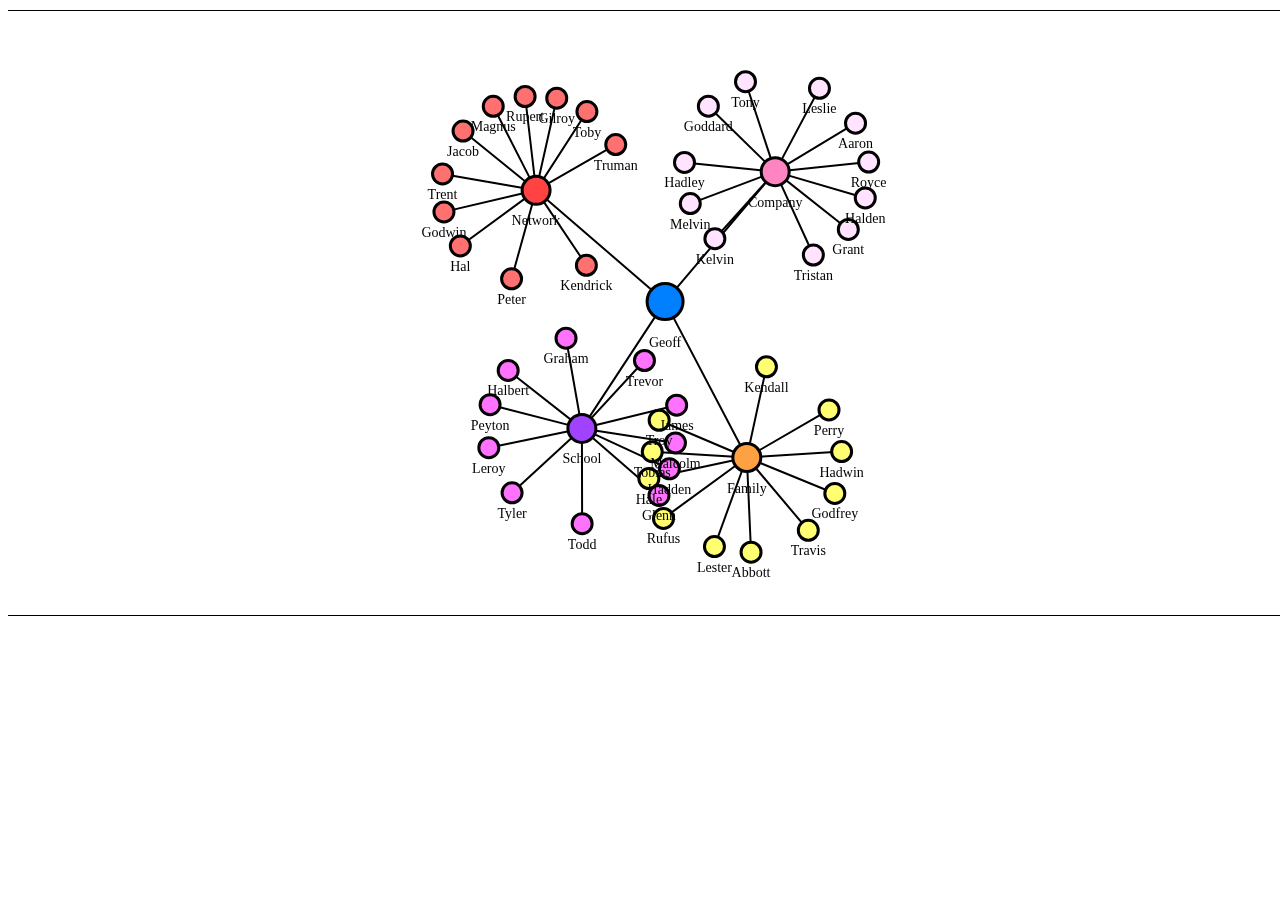
==== relationship/index.html @ 19ecad73 "update" ====
<!DOCTYPE html>
<html lang="en">

<head>
    <meta charset="UTF-8">
    <title>Document</title>
    <link href=./css/relationship.css rel=stylesheet>
</head>

<body>
    <div class="container">
        <div class=showcase>
            <canvas height=600 width=1300></canvas>
        </div>
    </div>
</body>
<script src=js/d3.min.js></script>
<script src=relation.js></script>
<script>
function initColor(r) {
    r[0].color = "#007FFF", r[1].color = "#A142FF", r[2].color = "#FF85C2", r[3].color = "#FFA142", r[4].color = "#FF4242";
    for (var o = 5; o < r.length; o++) {
        var t = d3.color(r[o % 4 + 1].color);
        r[o].color = t.brighter(1.5).toString()
    }
}

function initRadius(r) { r[0].radius = 18, r[1].radius = 14, r[2].radius = 14, r[3].radius = 14, r[4].radius = 14; for (var o = 5; o < r.length; o++) r[o].radius = 10 }
var canvas = document.querySelector("canvas"),
    width = 1300,
    height = 600;
d3.csv("./nodes.csv", function(r, o) {
    for (var t = (o.length, 4), i = [], e = 1; e <= t; e++) i.push({ source: 0, target: e });
    for (var e = t + 1; e < o.length; e++) i.push({ source: e % t + 1, target: e });
    initColor(o), initRadius(o);
    var s = new relation;
    s.setNodes(o), s.setLinks(i), s.setCanvas(canvas), s.setSize(width, height), s.setRadius(12), s.setLinkLength(90), s.setCharge(-60), s.init(), s.run()
})
</script>

<!-- </html>
<!DOCTYPE html>
<html lang=zh>
<meta charset=utf-8>
<meta content="width=device-width,initial-scale=1" name=viewport>
<title>Relationship Visualization | 十二月咖啡馆工作室</title>
<meta content=D3.js,4.0,relationship,关系图 name=keywords>
<meta content="" name=description>
<div class=container>
    <div class=show-header>
        <div class=show-header-left>Relationship Visualization</div>
        <div class=show-header-right><a href=http://www.decembercafe.org/>DecemberCafe Studio</a> <br>2016.12.24</div>
    </div>
    <div class=showcase><canvas height=600 width=1300></canvas></div>
    <div class=container_info>
        <div class=show-info>
            <h2>寄语</h2>
            <p>这是关系图谱...<h2>开发环境</h2>
                <ul>
                    <li>D3.js v4.0<li>HTML5<li>JavaScript
                </ul>
                <h2>版权声明</h2>
                <p>本作品版权属于<a href=http://www.decembercafe.org/ class=link_studio>十二月咖啡馆工作室</a>所有。未经许可，严禁转载或用于商业用途。
        </div>
        <div class=show-footer>Copyright(c) 2014-2016 <a href=http://www.decembercafe.org/>DecemberCafe Studio</a>. All Rights Reserved.</div> </div> <script>
                ! function(e, t, a, n, c, o, s) { e.GoogleAnalyticsObject = c, e[c] = e[c] || function() {
                (e[c].q = e[c].q || []).push(arguments) }, e[c].l = 1 * new Date, o = t.createElement(a), s = t.getElementsByTagName(a)[0], o.async = 1, o.src = n, s.parentNode.insertBefore(o, s) }(window, document, "script", "https://www.google-analytics.com/analytics.js", "ga"), ga("create", "UA-83541150-1", "auto"), ga("send", "pageview")
                </script> -->
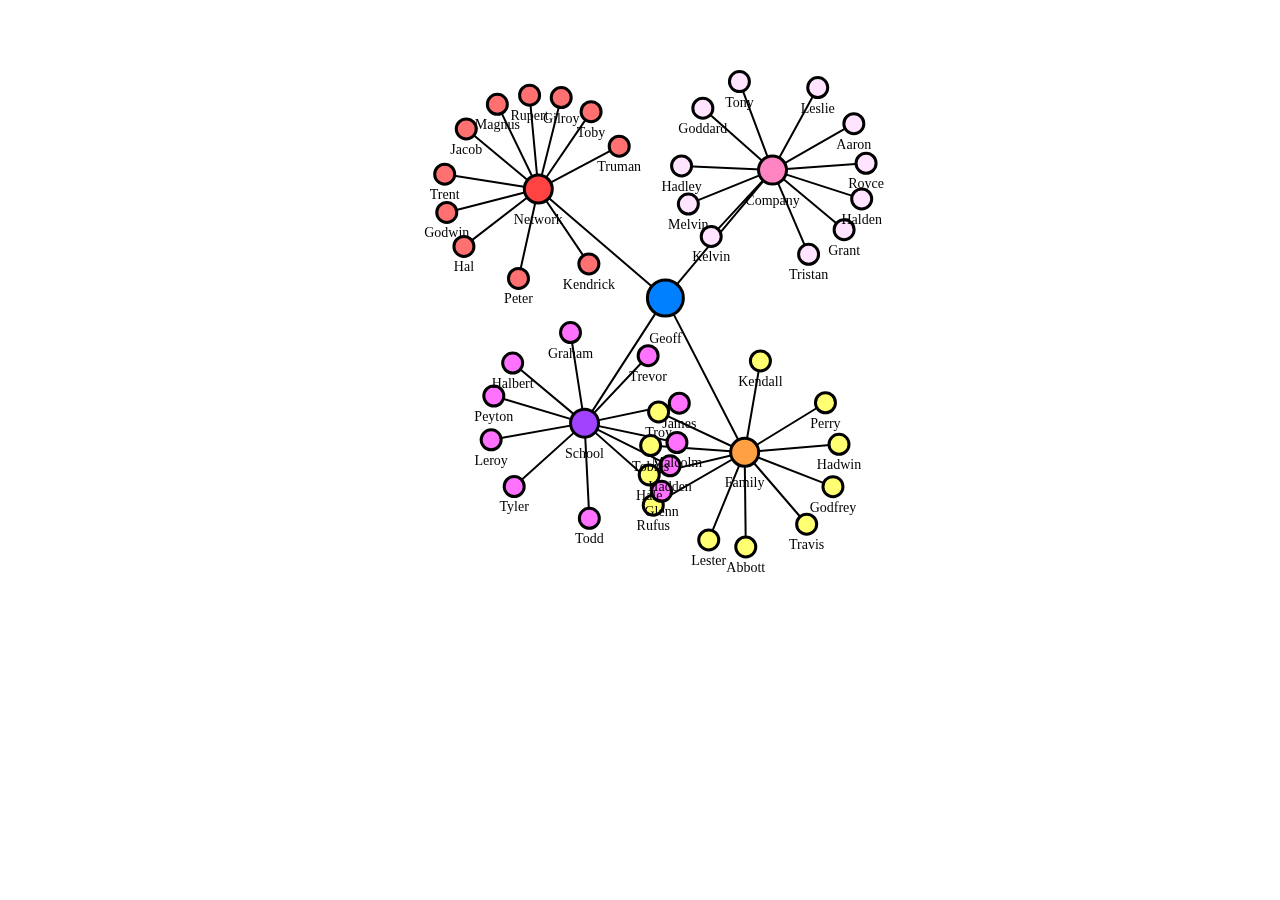
==== commit 19821e44: "update" ====
--- a/relationship/index.html
+++ b/relationship/index.html
@@ -2,67 +2,35 @@
 <html lang="en">
 
 <head>
-    <meta charset="UTF-8">
+    <meta char set="UTF-8">
     <title>Document</title>
     <link href=./css/relationship.css rel=stylesheet>
 </head>
 
 <body>
-    <div class="container">
-        <div class=showcase>
-            <canvas height=600 width=1300></canvas>
-        </div>
-    </div>
+    <canvas height=600 width=1000></canvas>
+    <script src=js/d3.min.js> </script> <script src=relation.js></script>
+    <script>
+    function initColor(r) {
+        r[0].color = "#007FFF", r[1].color = "#A142FF", r[2].color = "#FF85C2", r[3].color = "#FFA142", r[4].color = "#FF4242";
+        for (var o = 5; o < r.length; o++) {
+            var t = d3.color(r[o % 4 + 1].color);
+            r[o].color = t.brighter(1.5).toString()
+        }
+    }
+
+    function initRadius(r) { r[0].radius = 18, r[1].radius = 14, r[2].radius = 14, r[3].radius = 14, r[4].radius = 14; for (var o = 5; o < r.length; o++) r[o].radius = 10 }
+    var canvas = document.querySelector("canvas"),
+        width = 1300,
+        height = 600;
+    d3.csv("./nodes.csv", function(r, o) {
+        for (var t = (o.length, 4), i = [], e = 1; e <= t; e++) i.push({ source: 0, target: e });
+        for (var e = t + 1; e < o.length; e++) i.push({ source: e % t + 1, target: e });
+        initColor(o), initRadius(o);
+        var s = new relation;
+        s.setNodes(o), s.setLinks(i), s.setCanvas(canvas), s.setSize(width, height), s.setRadius(12), s.setLinkLength(90), s.setCharge(-60), s.init(), s.run()
+    })
+    </script>
 </body>
-<script src=js/d3.min.js></script>
-<script src=relation.js></script>
-<script>
-function initColor(r) {
-    r[0].color = "#007FFF", r[1].color = "#A142FF", r[2].color = "#FF85C2", r[3].color = "#FFA142", r[4].color = "#FF4242";
-    for (var o = 5; o < r.length; o++) {
-        var t = d3.color(r[o % 4 + 1].color);
-        r[o].color = t.brighter(1.5).toString()
-    }
-}
 
-function initRadius(r) { r[0].radius = 18, r[1].radius = 14, r[2].radius = 14, r[3].radius = 14, r[4].radius = 14; for (var o = 5; o < r.length; o++) r[o].radius = 10 }
-var canvas = document.querySelector("canvas"),
-    width = 1300,
-    height = 600;
-d3.csv("./nodes.csv", function(r, o) {
-    for (var t = (o.length, 4), i = [], e = 1; e <= t; e++) i.push({ source: 0, target: e });
-    for (var e = t + 1; e < o.length; e++) i.push({ source: e % t + 1, target: e });
-    initColor(o), initRadius(o);
-    var s = new relation;
-    s.setNodes(o), s.setLinks(i), s.setCanvas(canvas), s.setSize(width, height), s.setRadius(12), s.setLinkLength(90), s.setCharge(-60), s.init(), s.run()
-})
-</script>
-
-<!-- </html>
-<!DOCTYPE html>
-<html lang=zh>
-<meta charset=utf-8>
-<meta content="width=device-width,initial-scale=1" name=viewport>
-<title>Relationship Visualization | 十二月咖啡馆工作室</title>
-<meta content=D3.js,4.0,relationship,关系图 name=keywords>
-<meta content="" name=description>
-<div class=container>
-    <div class=show-header>
-        <div class=show-header-left>Relationship Visualization</div>
-        <div class=show-header-right><a href=http://www.decembercafe.org/>DecemberCafe Studio</a> <br>2016.12.24</div>
-    </div>
-    <div class=showcase><canvas height=600 width=1300></canvas></div>
-    <div class=container_info>
-        <div class=show-info>
-            <h2>寄语</h2>
-            <p>这是关系图谱...<h2>开发环境</h2>
-                <ul>
-                    <li>D3.js v4.0<li>HTML5<li>JavaScript
-                </ul>
-                <h2>版权声明</h2>
-                <p>本作品版权属于<a href=http://www.decembercafe.org/ class=link_studio>十二月咖啡馆工作室</a>所有。未经许可，严禁转载或用于商业用途。
-        </div>
-        <div class=show-footer>Copyright(c) 2014-2016 <a href=http://www.decembercafe.org/>DecemberCafe Studio</a>. All Rights Reserved.</div> </div> <script>
-                ! function(e, t, a, n, c, o, s) { e.GoogleAnalyticsObject = c, e[c] = e[c] || function() {
-                (e[c].q = e[c].q || []).push(arguments) }, e[c].l = 1 * new Date, o = t.createElement(a), s = t.getElementsByTagName(a)[0], o.async = 1, o.src = n, s.parentNode.insertBefore(o, s) }(window, document, "script", "https://www.google-analytics.com/analytics.js", "ga"), ga("create", "UA-83541150-1", "auto"), ga("send", "pageview")
-                </script> -->
+</html>
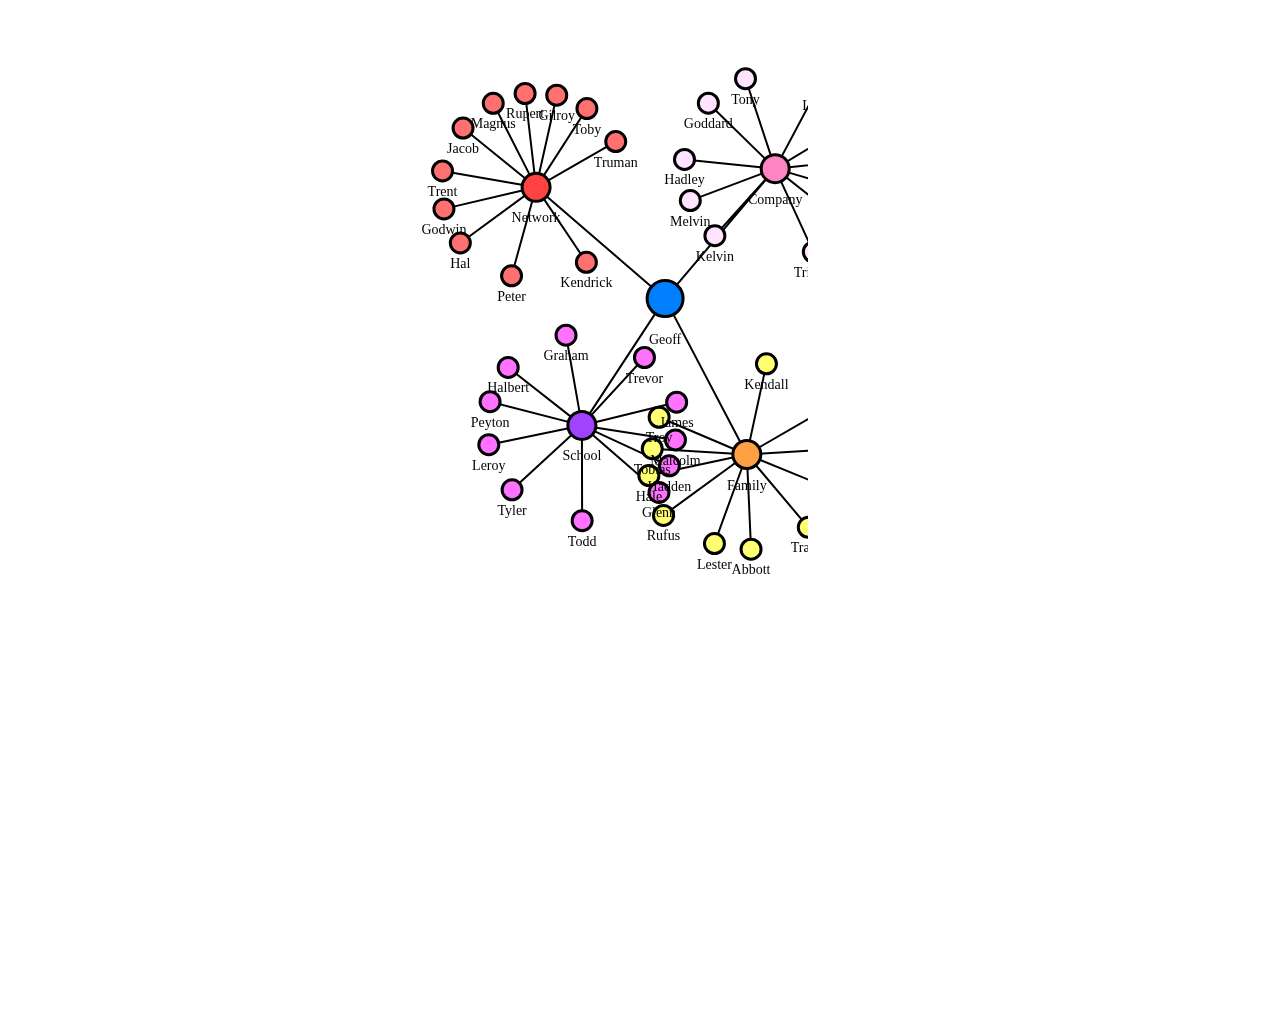
==== commit b8165cde: "update" ====
--- a/relationship/index.html
+++ b/relationship/index.html
@@ -8,7 +8,7 @@
 </head>
 
 <body>
-    <canvas height=600 width=1000></canvas>
+    <canvas height=1000 width=800></canvas>
     <script src=js/d3.min.js> </script> <script src=relation.js></script>
     <script>
     function initColor(r) {
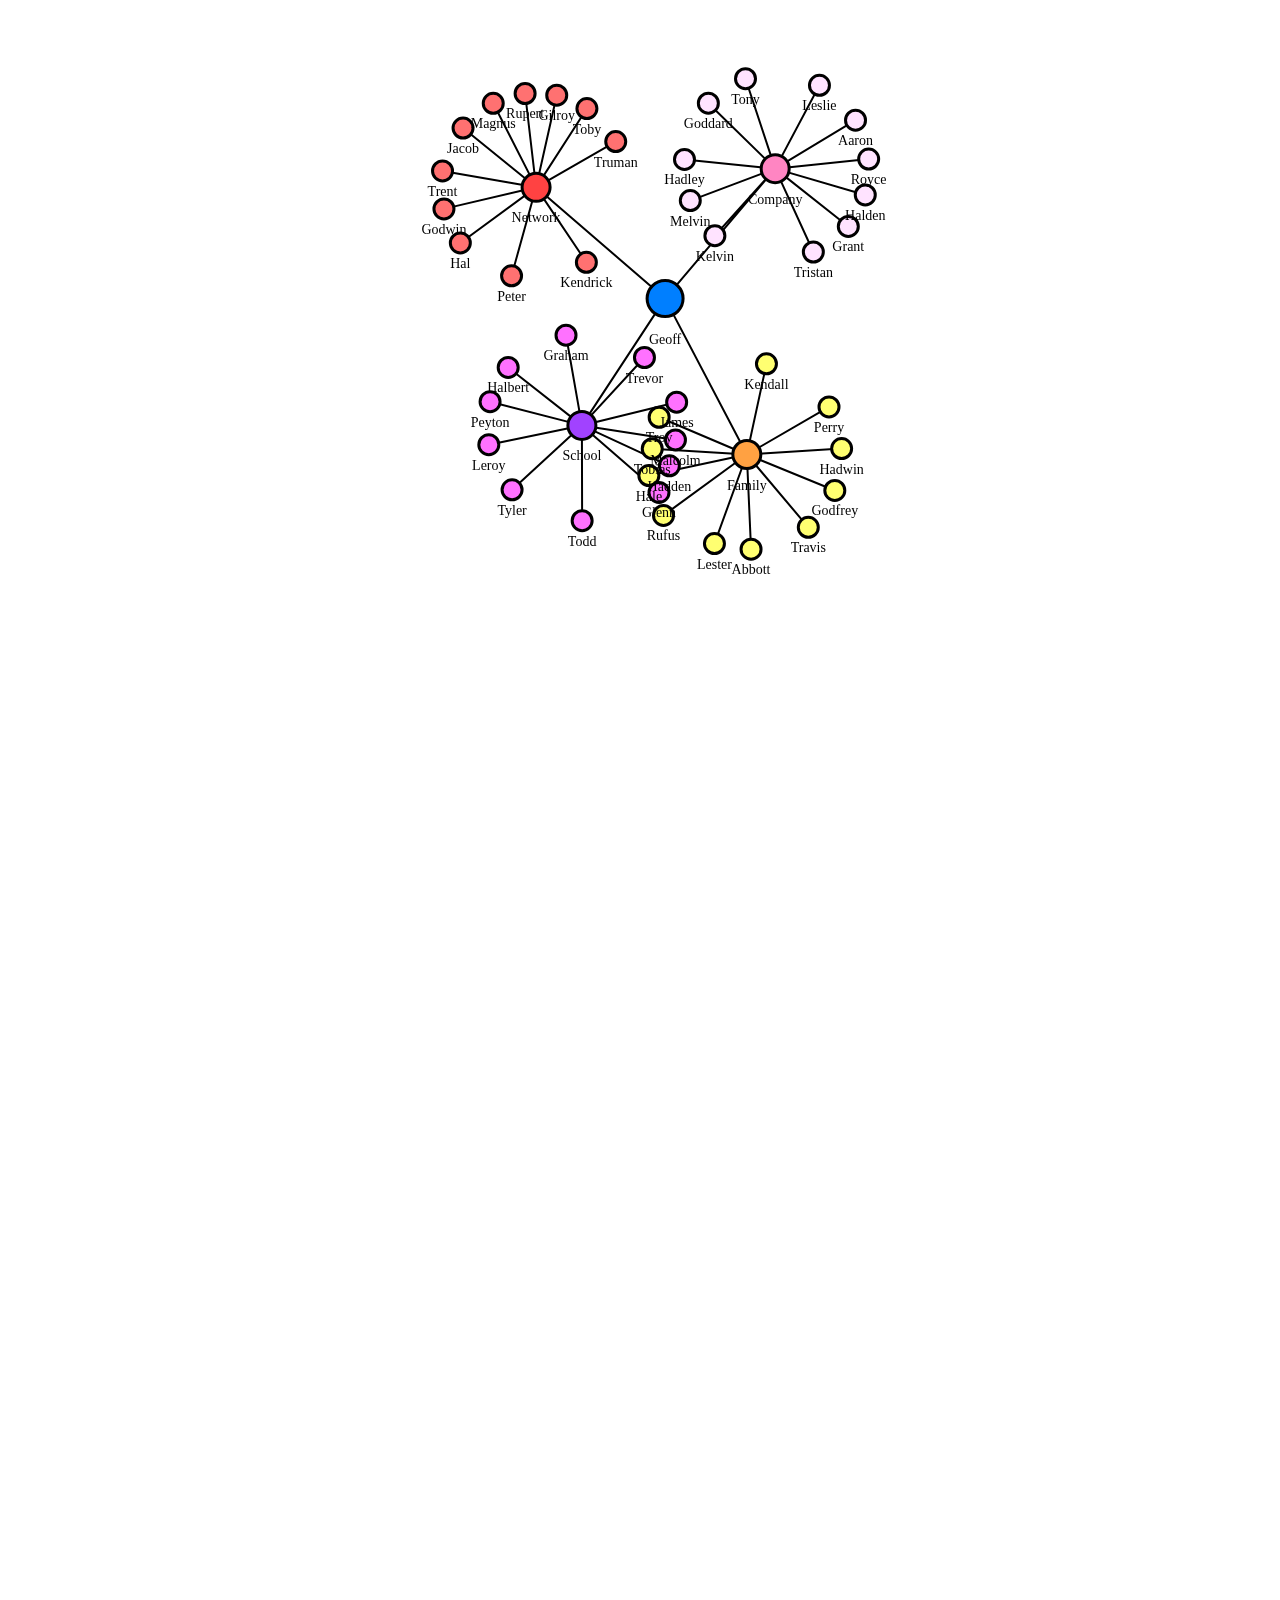
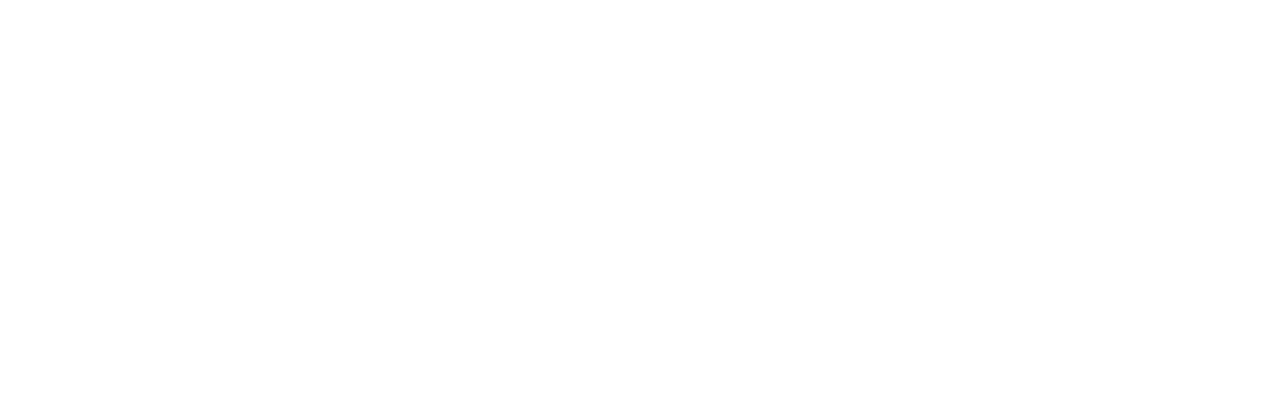
==== commit d47c828a: "update" ====
--- a/relationship/index.html
+++ b/relationship/index.html
@@ -8,7 +8,7 @@
 </head>
 
 <body>
-    <canvas height=1000 width=800></canvas>
+    <canvas height=2000 width=1000></canvas>
     <script src=js/d3.min.js> </script> <script src=relation.js></script>
     <script>
     function initColor(r) {
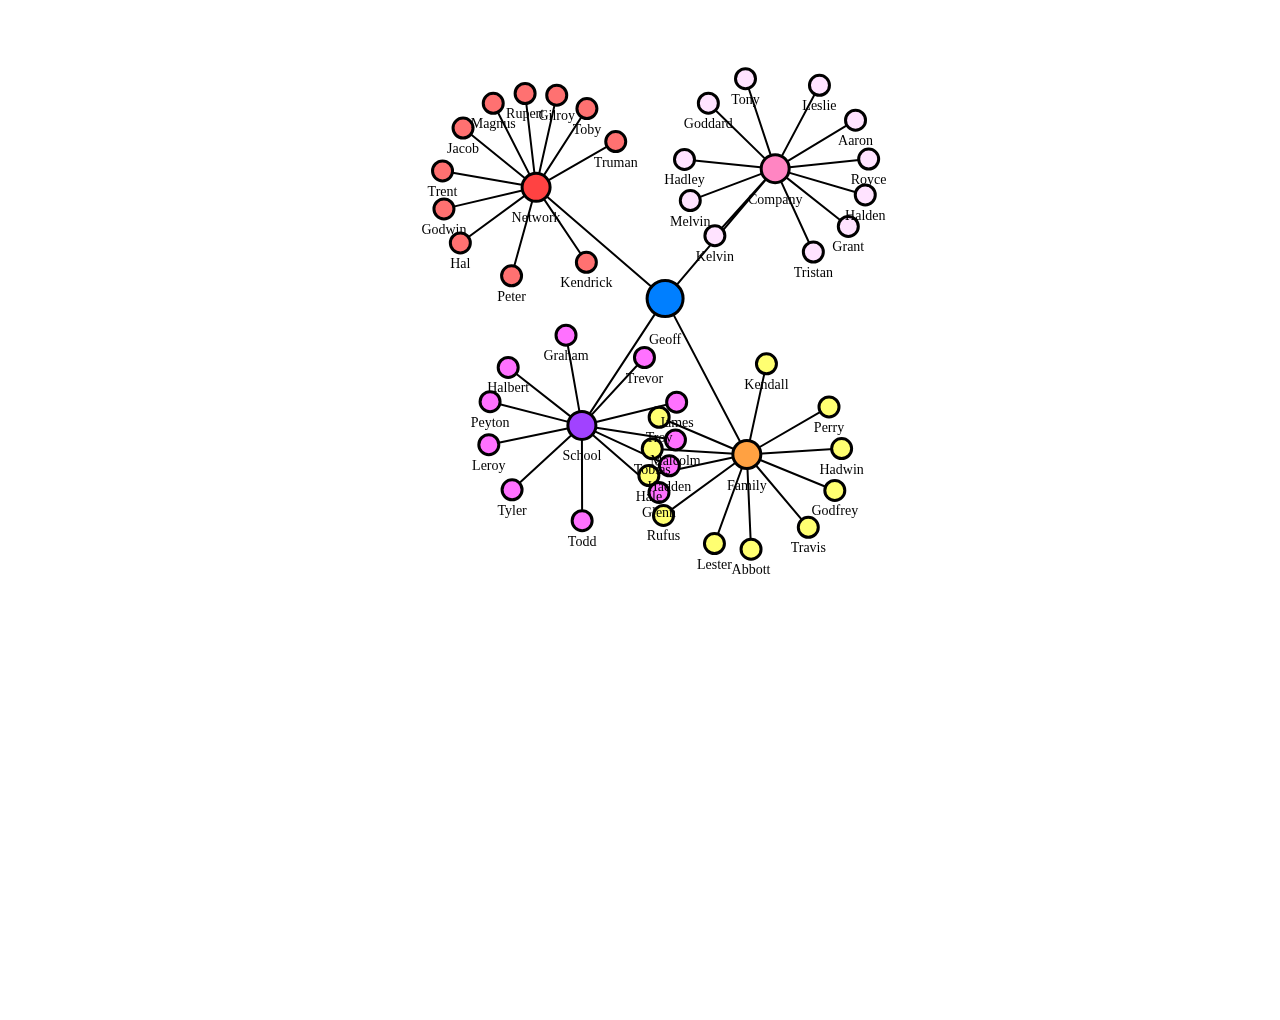
==== commit fa9db6ff: "update" ====
--- a/relationship/index.html
+++ b/relationship/index.html
@@ -8,7 +8,7 @@
 </head>
 
 <body>
-    <canvas height=2000 width=1000></canvas>
+    <canvas height=1000 width=1000></canvas>
     <script src=js/d3.min.js> </script> <script src=relation.js></script>
     <script>
     function initColor(r) {
